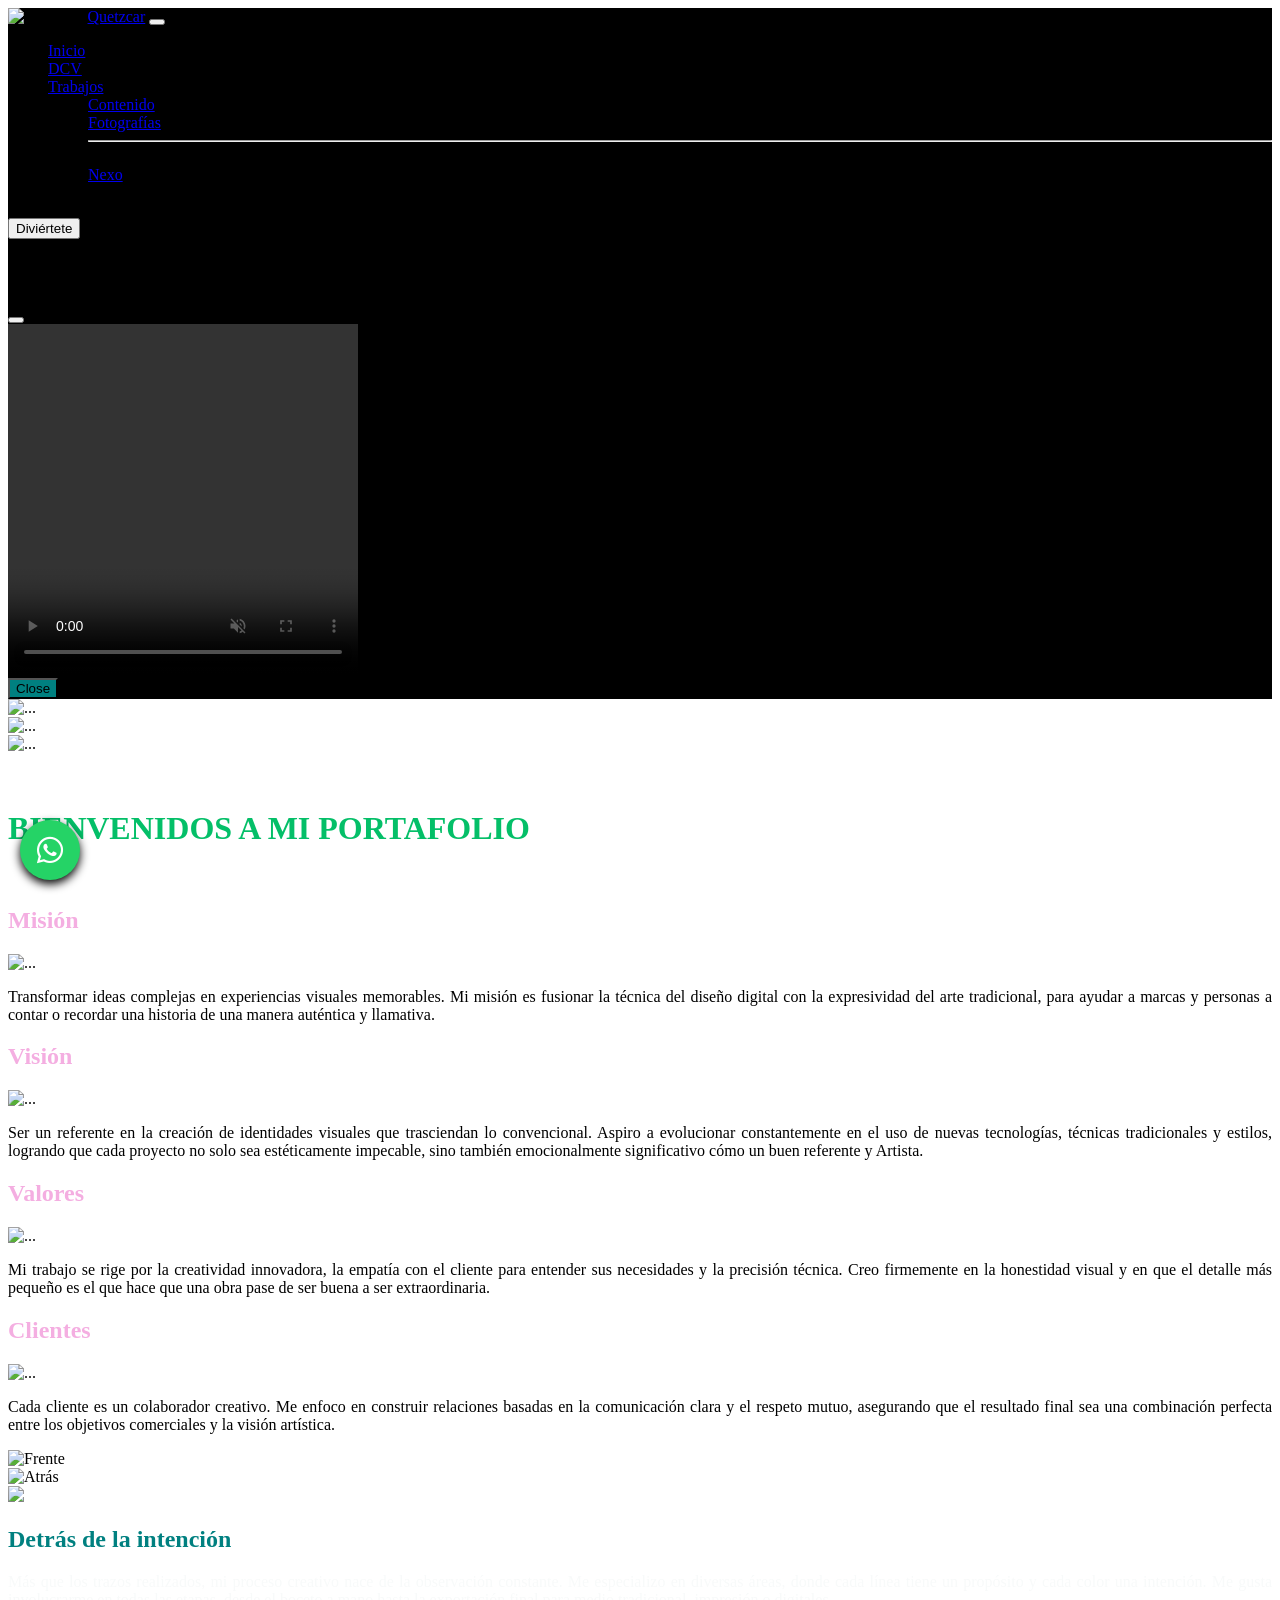
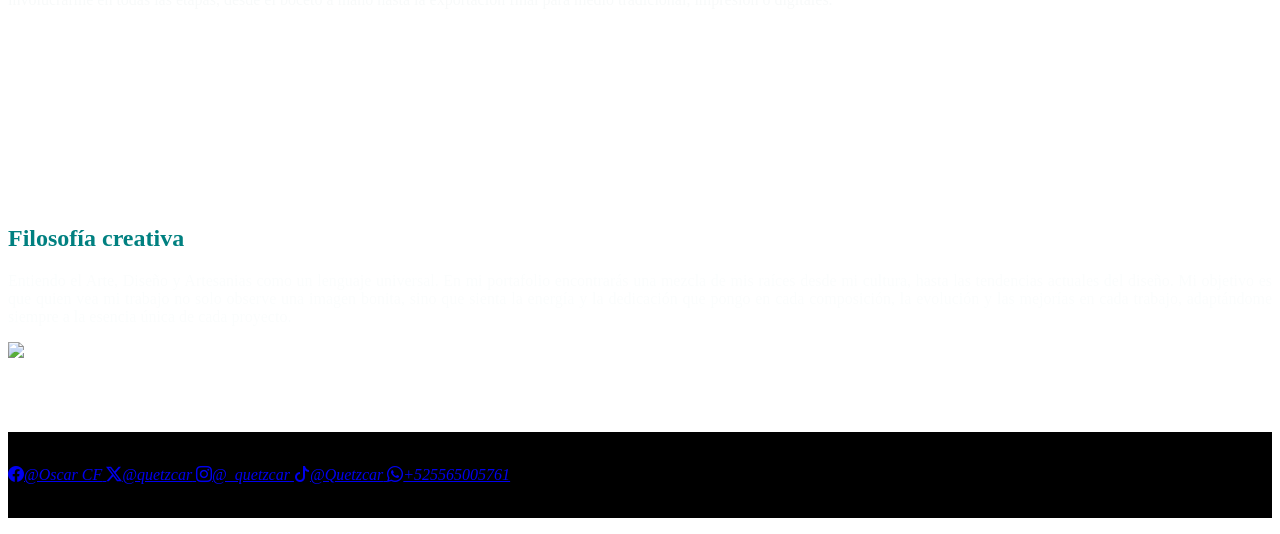
==== index.html @ 41665705 "Add files via upload" ====
<!DOCTYPE html>
<html lang="es">
<head>
    <meta charset="UTF-8">
    <meta name="viewport" content="width=device-width, initial-scale=1.0">
    <title>Portafolio</title>
    <link rel="stylesheet" href="CSS/style.css">
    <link rel="stylesheet" href="CSS/bootstrap.min.css">
    <link rel="stylesheet" href="CSS/Extra.css">
    <link rel="stylesheet" href="https://cdn.jsdelivr.net/npm/bootstrap-icons@1.11.1/font/bootstrap-icons.min.css">
    <link rel="stylesheet" href="https://cdnjs.cloudflare.com/ajax/libs/font-awesome/6.0.0-beta3/css/all.min.css">
    <script src="JS/bootstrap.min.js"></script>
</head>
<body>
    <!--Menu-->
    <nav class="navbar navbar-expand-lg navbar-dark" style="background-color: rgb(0, 0, 0);">
  <div class="container-fluid">
    <img src="IMG/WhatsApp_Image_2026-05-04_at_11.34.04_AM-removebg-preview-removebg-preview.png" alt="bootstrap" width="6%" height="6%">
    <a class="navbar-brand fcomicB" href="Quetzcar.html">Quetzcar</a> 
    <button class="navbar-toggler" type="button" data-bs-toggle="collapse" data-bs-target="#navbarSupportedContent" aria-controls="navbarSupportedContent" aria-expanded="false" aria-label="Toggle navigation">
      <span class="navbar-toggler-icon"></span>
    </button>
    <div class="collapse navbar-collapse" id="navbarSupportedContent">
      <ul class="navbar-nav me-auto mb-2 mb-lg-0 fcomicB">
        <li class="nav-item">
          <a class="nav-link active" aria-current="page" href="index.html">Inicio</a>
        </li>
        <li class="nav-item">
          <a class="nav-link" href="DCV.html">DCV</a>
        </li>
        <li class="nav-item dropdown">
          <a class="nav-link dropdown-toggle" href="Trabajos.html" role="button" data-bs-toggle="dropdown" aria-expanded="false">
            Trabajos
          </a>
          <ul class="dropdown-menu">
            <li><a class="dropdown-item" href="Trabajos.html">Contenido</a></li>
            <li><a class="dropdown-item" href="Trabajos-fotos.html">Fotografías</a></li>
            <li><hr class="dropdown-divider"></li>
            <li><a class="dropdown-item" href="Trabajos-nexo.html">Nexo</a></li>
          </ul>
        </li>
        <li class="nav-item">
          <a class="nav-link disabled">Disabled</a>
        </li>
      </ul>
      <!-- Button trigger modal -->
<button type="button" class="btn btn-outline-info btn-font-custom" data-bs-toggle="modal" data-bs-target="#exampleModal">
  Diviértete 
</button>

<!-- Modal -->
<div class="modal fade fcomicB" id="exampleModal" tabindex="-1" aria-labelledby="exampleModalLabel" aria-hidden="true">
  <div class="modal-dialog">
    <div class="modal-content">
      <div class="modal-header">
        <h1 class="modal-title fs-5 fcomicB" id="exampleModalLabel">¡Esto es divertido!</h1>
        <button type="button" class="btn-close" data-bs-dismiss="modal" aria-label="Close"></button>
      </div>
      <div class="modal-body">
        <video src="IMG/WhatsApp Video 2026-05-06 at 11.14.31 AM.mp4" class="container-fluid" width="350" height="350" autoplay loop muted controls style="border: 0;"></video>
      </div>
      <div class="modal-footer">
        <button type="button" class="btn btn-secondary" data-bs-dismiss="modal" style="background-color: rgb(0, 128, 128);">Close</button>
      </div>
    </div>
  </div>
</div>
    </div>
  </div>
</nav>
<script src="JS/bootstrap.bundle.min.js"></script>

<!--Carrusel-->
<div id="carouselExampleSlidesOnly" class="carousel slide" data-bs-ride="carousel">
  <div class="carousel-inner">
    <div class="carousel-item active">
      <img src="IMG/Banner.png" class="d-block w-100" alt="...">
    </div>
    <div class="carousel-item">
      <img src="IMG/Banner2.png" class="d-block w-100" alt="...">
    </div>
    <div class="carousel-item">
      <img src="IMG/Banner3.png" class="d-block w-100" alt="...">
    </div>
  </div>
</div>
<br>
<br>
<!--Cuerpo página-->
<div class="container-fluid">
        <div class="row">
          <div class="text-center">
            <h1 class="display-1 fuente" style="color: rgb(4, 191, 104);">BIENVENIDOS A MI PORTAFOLIO</h1>
            <p style=" color: rgb(255, 255, 255);" class="fcomicB">Conoce mis objetivos y ideas al trabajar</p>
          <div class="row">
            <div class="col-12 col-md-6 col-lg-3">
              <h2 class="text-center mb-4 festrella" style="color: rgb(244, 174, 225);">Misión</h2>
              <div class="card">
  <img src="IMG/mision.png" class="img-fluid w-50 mx-auto" alt="...">
  <div class="card-body fcomicR">
    <p  style="text-align: justify;">Transformar ideas complejas en experiencias visuales memorables. Mi misión es fusionar la técnica del diseño digital con la expresividad del arte tradicional, para ayudar a marcas y personas a contar o recordar una historia de una manera auténtica y llamativa.</p>
  </div>
</div>
            </div>
             <div class="col-12 col-md-6 col-lg-3">
              <h2 class="text-center mb-4 festrella" style="color: rgb(244, 174, 225);">Visión</h2>
              <div class="card">
  <img src="IMG/vista.png" class="img-fluid w-50 mx-auto" alt="...">
  <div class="card-body fcomicR">
    <p  style="text-align: justify;">Ser un referente en la creación de identidades visuales que trasciendan lo convencional. Aspiro a evolucionar constantemente en el uso de nuevas tecnologías, técnicas tradicionales y estilos, logrando que cada proyecto no solo sea estéticamente impecable, sino también emocionalmente significativo cómo un buen referente y Artista.</p>
  </div>
</div>
             </div>
             <div class="col-12 col-md-6 col-lg-3">
              <h2 class="text-center mb-4 festrella" style="color: rgb(244, 174, 225);">Valores</h2>
              <div class="card">
  <img src="IMG/cliente.png" class="img-fluid w-50 mx-auto" alt="...">
  <div class="card-body fcomicR">
    <p  style="text-align: justify;">Mi trabajo se rige por la creatividad innovadora, la empatía con el cliente para entender sus necesidades y la precisión técnica. Creo firmemente en la honestidad visual y en que el detalle más pequeño es el que hace que una obra pase de ser buena a ser extraordinaria.</p>
  </div>
</div>
             </div>
             <div class="col-12 col-md-6 col-lg-3">
              <h2 class="text-center mb-4 festrella" style="color: rgb(244, 174, 225);">Clientes</h2>
              <div class="card">
  <img src="IMG/clasificacion.png" class="img-fluid w-50 mx-auto" alt="...">
  <div class="card-body fcomicR">
    <p  style="text-align: justify;">Cada cliente es un colaborador creativo. Me enfoco en construir relaciones basadas en la comunicación clara y el respeto mutuo, asegurando que el resultado final sea una combinación perfecta entre los objetivos comerciales y la visión artística.</p>
  </div>
</div>
             </div>
</div>
         <!--Imagen flip--> 
          </div>
          <div class="d-flex justify-content-center align-items-center vh-100">
    
    <div class="flip-card">
        <div class="flip-card-inner" onclick="this.classList.toggle('is-flipped')">
            
            <div class="flip-card-front shadow-lg">
                <img src="IMG/WhatsApp Image 2026-05-04 at 11.34.04 AM.jpeg" class="img-fluid rounded" alt="Frente">
            </div>

            <div class="flip-card-back shadow-lg">
                <img src="IMG/Logo con nombres.png" class="img-fluid rounded" alt="Atrás">
            </div>

        </div>
    </div>
</div>

          <!--imagen y textos en izq y derecha-->
          </div><div class="row cuadro-blanco-personalizado"> 
  <div class="col-6"><img class="mx-auto d-block"  src="IMG/Yuuji itadori sin fondo.gif" width="350px">  
  </div>
  <div class="col-6 fcomicB">
     <h2 style="text-align: justify; color: rgb(0, 128, 128);">Detrás de la intención</h2>
    <p style="text-align: justify; color: rgb(248, 250, 250);">
      Más que los trazos realizados, mi proceso creativo nace de la observación constante. Me especializo en diversas áreas, donde cada línea tiene un propósito y cada color una intención. Me gusta involucrarme en todas las etapas, desde el boceto a mano hasta la exportación final para medio tradicional, impresión o digitales.
    </p>
  </div>
<br><br>
<br>
<br>
<br><br>
<br><br>
<br>
<br>
  <div class="col-6 fcomicB">
   <h2 style="text-align: justify; color: rgb(0, 128, 128);">Filosofía creativa</h2>
  <p style="text-align: justify; color: rgb(251, 253, 253);">
   Entiendo el Arte, Diseño y Artesanias como un lenguaje universal. En mi portafolio encontrarás una mezcla de mis raíces desde mi cultura, hasta las tendencias actuales del diseño. Mi objetivo es que quien vea mi trabajo no solo observe una imagen bonita, sino que sienta la energía y la dedicación que pongo en cada composición, la evolución y las mejorías en cada trabajo, adaptándome siempre a la esencia única de cada proyecto.
    </p>
  </div>
  <div class="col-6">
    <img class="mx-auto d-block" src="IMG/eefbe78577a52928ed7efefb451a52f7-ezgif.com-gif-maker.gif" width="350px">  
  </div>
   </div></div>
<br>
<br>
<br>
<!--Footer-->
        </div></div></div> 
<footer class="text-white text-center py-4" style="background-color: rgb(0, 0, 0); width: 100%; margin: 0; padding: 0;">
    <div class="container fcomicR">
        <p class="mb-2">Datos de contacto:</p>
        
        <div class="mb-3">
            <a href="https://www.facebook.com/share/14dr9LVwQZ5/" class="text-white mx-3 fs-4">
                <i class="bi bi-facebook">@Oscar CF</i>
            </a>
            <a href="https://x.com/quetzcar" class="text-white mx-3 fs-4">
                <i class="bi bi-twitter-x">@quetzcar</i>
            </a>
            <a href="https://www.instagram.com/_quetzcar?igsh=MTRkem0yMnBtdHQ5dA==" class="text-white mx-3 fs-4">
                <i class="bi bi-instagram">@_quetzcar</i>
            </a>
            <a href="https://www.tiktok.com/@quetzcar_?_r=1&_t=ZS-965h5hAs7RI" class="text-white mx-3 fs-4">
                <i class="bi bi-tiktok">@Quetzcar</i>
            </a>
            <a href="https://wa.me/525565005761" class="text-white mx-3 fs-4">
                <i class="bi bi-whatsapp">+525565005761</i>
            </a>
        </div>

        <p class="mb-0">© 2026 Luis Oscar Cabañas Flores | Todos los derechos reservados</p>
    </div>
</footer>  

<!--Botón de Whatsapp-->

<a href="https://wa.me/+525565005761" target="_blank">
<div style="position: fixed; bottom: 20px; LEFT:20px; background-color: #25D366; border-radius: 50%;
width: 60px; height: 60px; display: flex; justify-content: center; align-items: center; box-shadow: 0px 4px
10px rgb(0, 0, 0.2); cursor: pointer; z-index: 1000;">
<i class="fab fa-whatsapp" style="color: white; font-size: 30px;"></i>
</div>  
</a>
      
</body>
</html>
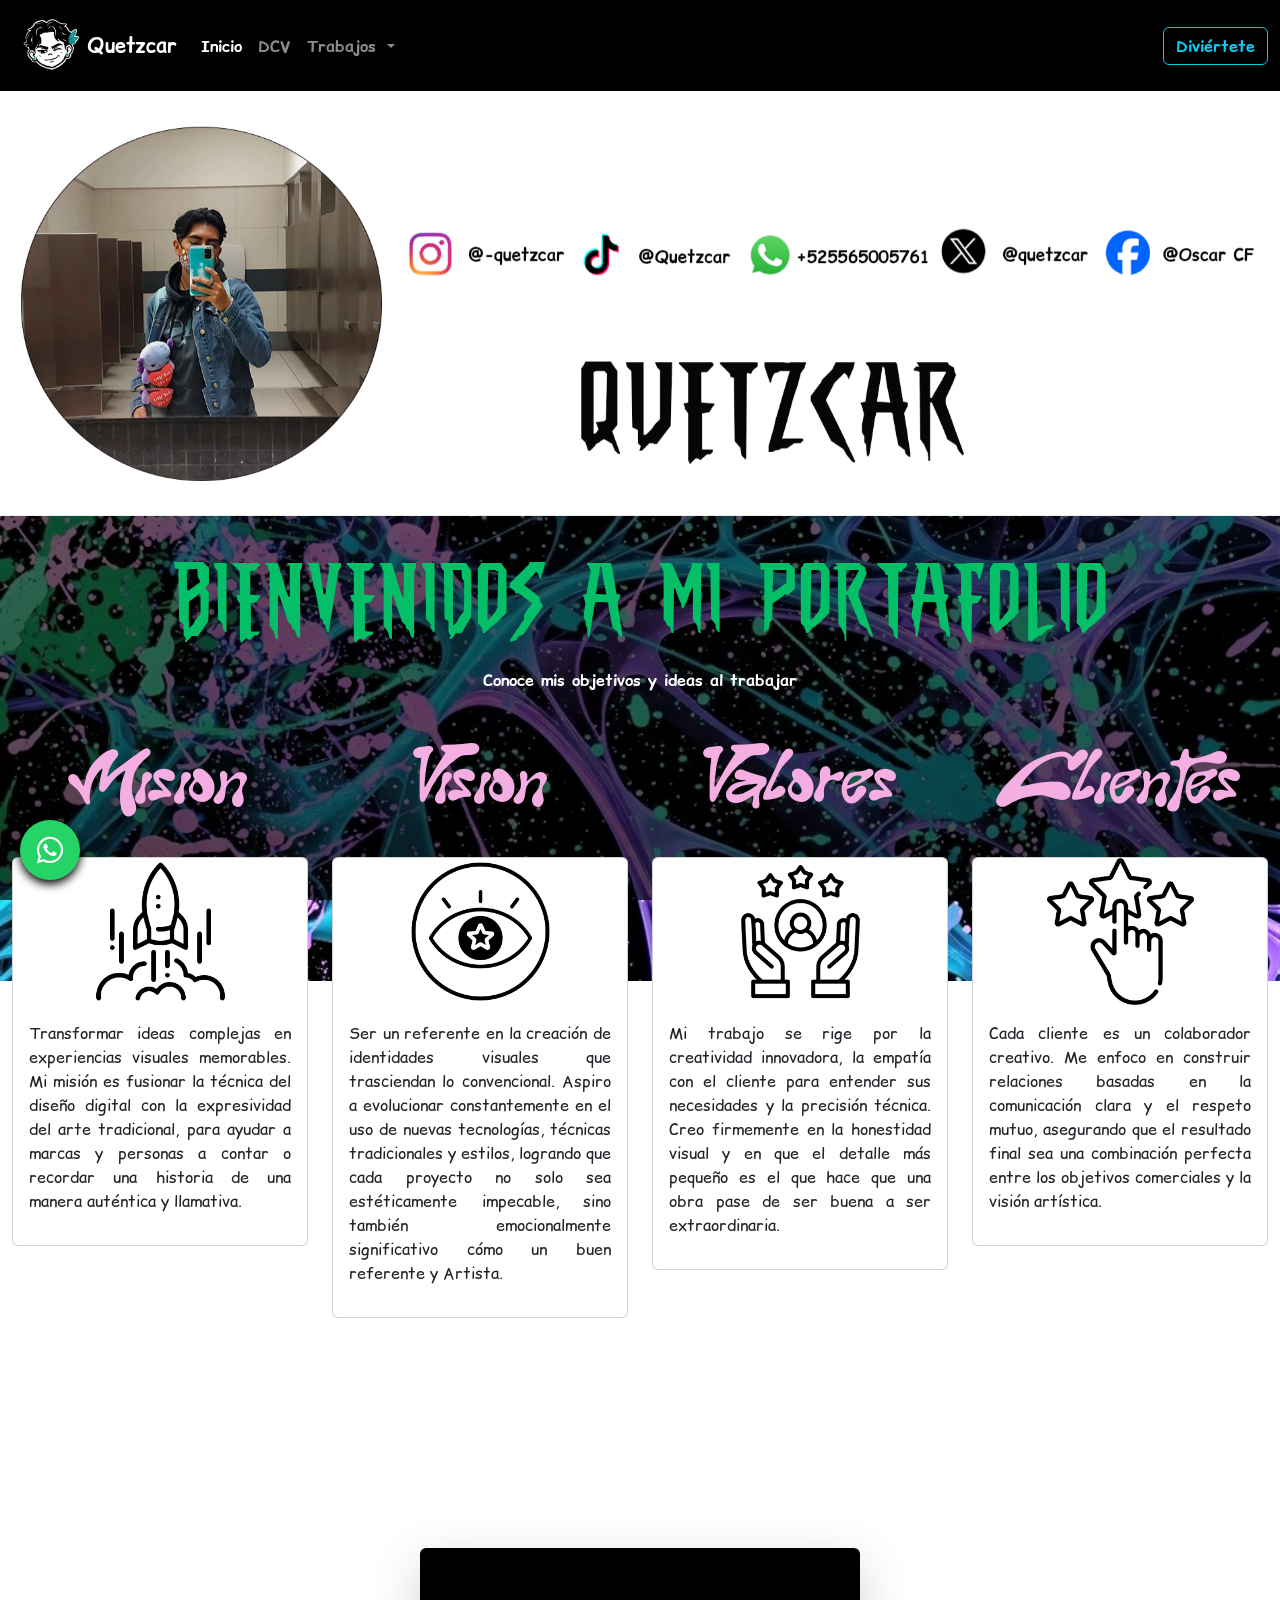
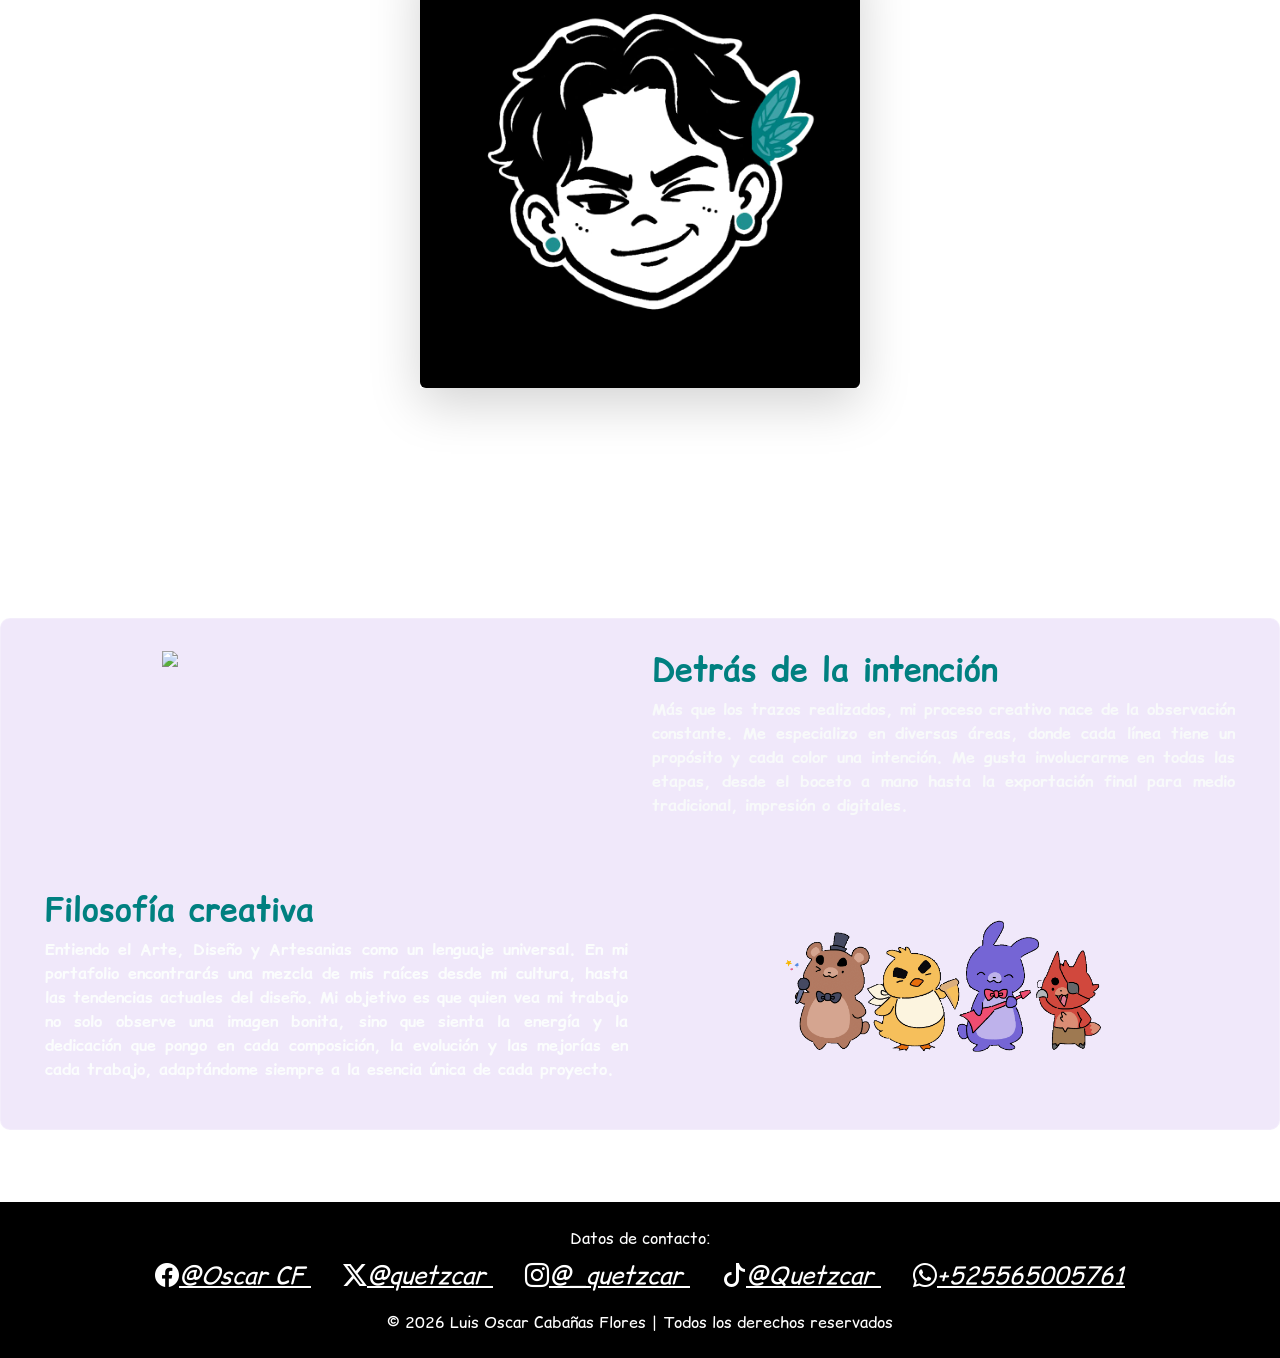
==== commit 185a513a: "index.html" ====
--- a/index.html
+++ b/index.html
@@ -39,9 +39,7 @@
             <li><a class="dropdown-item" href="Trabajos-nexo.html">Nexo</a></li>
           </ul>
         </li>
-        <li class="nav-item">
-          <a class="nav-link disabled">Disabled</a>
-        </li>
+        
       </ul>
       <!-- Button trigger modal -->
 <button type="button" class="btn btn-outline-info btn-font-custom" data-bs-toggle="modal" data-bs-target="#exampleModal">
@@ -218,4 +216,4 @@
 </a>
       
 </body>
-</html>+</html>
--- a/CSS/style.css
+++ b/CSS/style.css
@@ -0,0 +1,65 @@
+
+ @font-face {
+        font-family: 'spiderman' ;
+        src: url('../FONTS/the_amazing_spider_man/The Amazing Spider-Man.ttf');
+    }
+
+    .fuente {
+        font-family: spiderman ;
+    }
+
+
+
+    @font-face {
+        font-family: 'estrella' ;
+        src: url('../FONTS/Estrella/Estrella-Early.otf');
+    }
+
+    .festrella {
+        font-family: estrella ;
+    }
+    
+
+/* Solo cuando el h1 tenga la clase .festrella se hará más grande */
+h1.festrella {
+    font-size: 7rem !important;
+}
+
+/* Solo cuando el h2 tenga la clase .festrella */
+h2.festrella {
+    font-size: 6.5rem !important;
+}
+
+/* Solo cuando el h3 tenga la clase .festrella */
+h3.festrella {
+    font-size: 2.8rem !important;
+}
+
+/* Solo cuando el p tenga la clase .festrella */
+p.festrella {
+    font-size: 1.6rem !important;
+    line-height: 1.4;
+}
+
+
+
+
+     @font-face {
+        font-family: 'comicB' ;
+        src: url('../FONTS/Comic_Relief/ComicRelief-Bold.ttf');
+    }
+
+    .fcomicB {
+        font-family: comicB ;
+    }
+
+
+     @font-face {
+        font-family: 'comicR' ;
+        src: url('../FONTS/Comic_Relief/ComicRelief-Regular.ttf');
+    }
+
+    .fcomicR {
+        font-family: comicR ;
+    }
+
--- a/CSS/Extra.css
+++ b/CSS/Extra.css
@@ -0,0 +1,105 @@
+/* Tamaño de la tarjeta*/
+.flip-card {
+    background-color: transparent;
+    width: 440px;  
+    height: 440px;
+    perspective: 1000px; 
+}
+
+.flip-card-inner {
+    position: relative;
+    width: 100%;
+    height: 100%;
+    transition: transform 0.6s;
+    transform-style: preserve-3d;
+    cursor: pointer;
+}
+
+/* Giro al hacer click */
+.flip-card-inner.is-flipped {
+    transform: rotateY(180deg);
+}
+
+.flip-card-front, .flip-card-back {
+    position: absolute;
+    width: 100%;
+    height: 100%;
+    -webkit-backface-visibility: hidden; 
+    backface-visibility: hidden;
+}
+
+.flip-card-back {
+    transform: rotateY(180deg);
+}
+
+/* Imagen ocupe todo el cuadro */
+.flip-card img {
+    width: 100%;
+    height: 100%;
+    object-fit: cover;
+}
+
+body {
+    background: linear-gradient(rgba(0, 0, 0, 0.514), rgba(0, 0, 0, 0.671)), url('../IMG/WhatsApp Image 2026-05-06 at 9.35.11 PM.jpeg');
+    background-size: cover;
+    background-position: center;
+    background-attachment: fixed;
+    background-repeat: no-repeat;
+}
+
+
+/*Cambio de tipografia del botón verde*/
+    .btn-font-custom {
+    font-family: 'comicB' ;
+        src: url('../FONTS/Comic_Relief/ComicRelief-Bold.ttf'); 
+}
+
+
+/* Cuadro transparencia sutil */
+.cuadro-blanco-personalizado {
+    background-color: rgba(156, 101, 220, 0.15) !important; /* El 0.15 es la transparencia (15%) */
+    border: 1px solid rgba(255, 255, 255, 0.2) !important; /* Borde casi invisible */
+    color: white !important;
+    text-align: justify;
+    padding: 2rem !important;
+    border-radius: 10px; 
+}
+
+/* =======================================================
+   AJUSTE EXTRA PARA celular o tamaño pequeño (RESPONSIVO)
+   ======================================================= */
+
+/* 1. Forzar a que nada se desborde del cuerpo de la página */
+html, body {
+    max-width: 100% !important;
+    overflow-x: hidden !important;
+}
+
+/* 2. Ajustes automáticos solo para pantallas pequeñas (Celulares) */
+@media (max-width: 768px) {
+    
+    /* Hace que las columnas se pongan una debajo de otra en el celular */
+    .cuadro-blanco-personalizado .col-6 {
+        width: 100% !important;
+        margin-bottom: 1.5rem;
+    }
+    
+    /* Ajusta los GIFs para que no midan 350px estáticos y se adapten al ancho del celular */
+    .cuadro-blanco-personalizado img {
+        max-width: 100% !important;
+        height: auto !important;
+    }
+    
+    /* Ajusta la tarjeta giratoria para que quepa en la pantalla del celular sin salirse */
+    .flip-card {
+        width: 100% !important;
+        max-width: 320px !important;
+        height: 320px !important;
+        margin: 0 auto;
+    }
+
+    /* Reduce los espacios vacíos (<br>) que metiste para que no quede un hueco enorme en el celular */
+    .cuadro-blanco-personalizado br {
+        display: none !important;
+    }
+}
